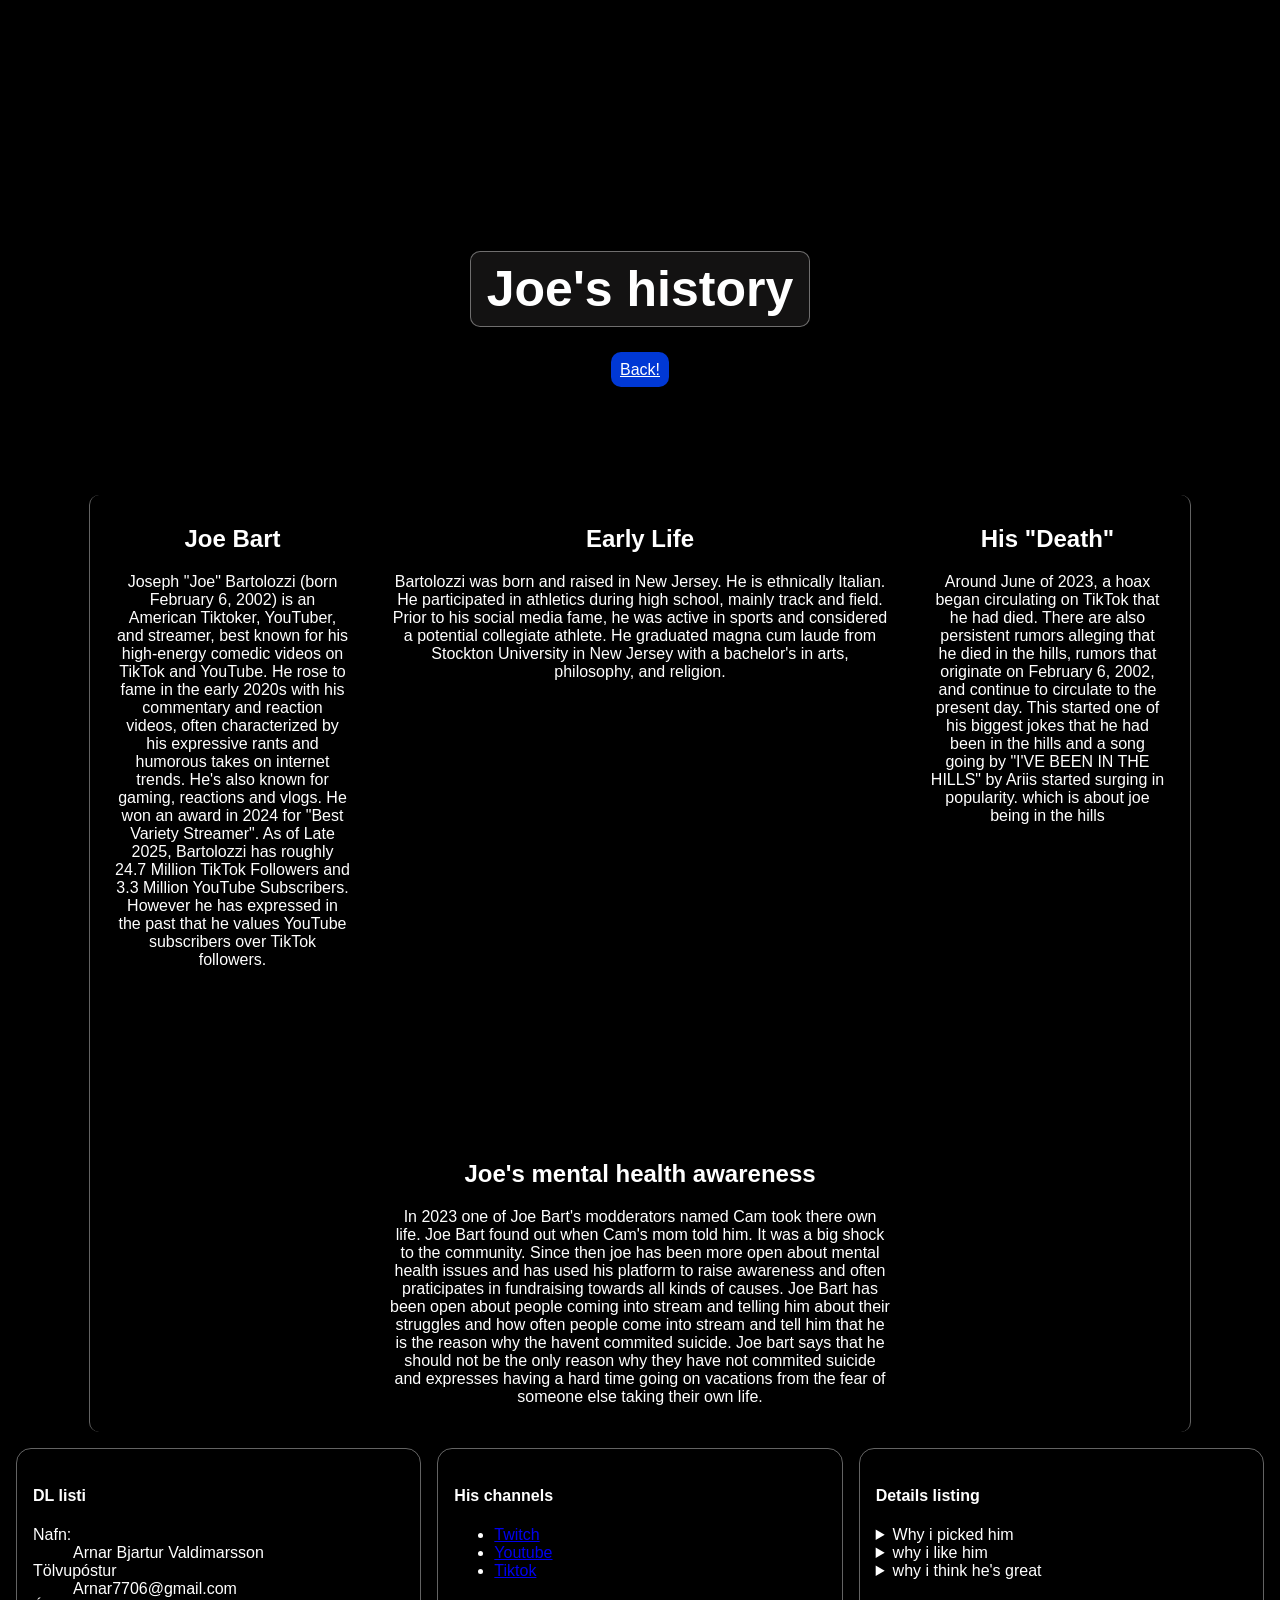
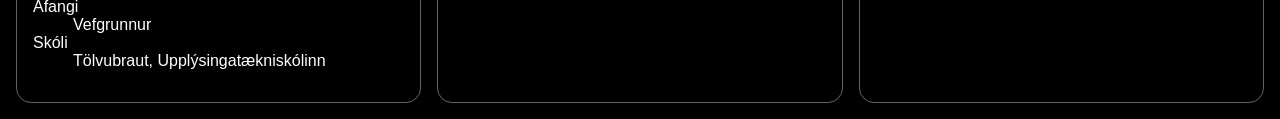
==== aboutjoe.html @ ba7e2e2e "Add files via upload" ====
<!DOCTYPE html>
<html lang="en">
<head>
    <meta charset="UTF-8">
    <meta name="viewport" content="width=device-width, initial-scale=1.0">
    <title>About JoeBart</title>
    <link rel="stylesheet" href="style1.css">
</head>
<body>

    <header class="header-aj">
        <h1>Joe's history</h1>
        <p><a href="page1.html" class="header-button">Back!</a></p>
    </header>

    <div class="main-bg">
        <main class="container-main">

            <article>
                <h1>Joe Bart</h1>
                <p>Joseph "Joe" Bartolozzi (born February 6, 2002) is an American Tiktoker, YouTuber, and streamer, best known for his high-energy comedic videos on TikTok and YouTube. He rose to fame in the early 2020s with his commentary and reaction videos, often characterized by his expressive rants and humorous takes on internet trends. He's also known for gaming, reactions and vlogs. He won an award in 2024 for "Best Variety Streamer". As of Late 2025, Bartolozzi has roughly 24.7 Million TikTok Followers and 3.3 Million YouTube Subscribers. However he has expressed in the past that he values YouTube subscribers over TikTok followers.</p>
            </article>

            <article>
                <h1>Early Life</h1>
                <p>Bartolozzi was born and raised in New Jersey. He is ethnically Italian. He participated in athletics during high school, mainly track and field. Prior to his social media fame, he was active in sports and considered a potential collegiate athlete. He graduated magna cum laude from Stockton University in New Jersey with a bachelor's in arts, philosophy, and religion.</p>
                <iframe 
                    src="https://www.google.com/maps/embed?pb=!1m18!1m12!1m3!1d1563360.0442391143!2d-76.04350361746404!3d40.06565030718899!2m3!1f0!2f0!3f0!3m2!1i1024!2i768!4f13.1!3m3!1m2!1s0x89c0fb959e00409f%3A0x2cd27b07f83f6d8d!2sNew%20Jersey%2C%20USA!5e0!3m2!1sen!2sis!4v1791446093423!5m2!1sen!2sis" width="600" height="450" style="border:0;" allowfullscreen="" loading="lazy" referrerpolicy="strict-origin-when-cross-origin"
                    >
                </iframe>
            </article>

            <article>
                <h1>His "Death"</h1>
                <p>Around June of 2023, a hoax began circulating on TikTok that he had died. There are also persistent rumors alleging that he died in the hills, rumors that originate on February 6, 2002, and continue to circulate to the present day. This started one of his biggest jokes that he had been in the hills and a song going by "I'VE BEEN IN THE HILLS" by Ariis started surging in popularity. which is about joe being in the hills</p>
            </article>

            <article>
            </article>

            <article>
                <h1>Joe's mental health awareness</h1>
                <p>In 2023 one of Joe Bart's modderators named Cam took there own life. Joe Bart found out when Cam's mom told him. It was a big shock to the community. Since then joe has been more open about mental health issues and has used his platform to raise awareness and often praticipates in fundraising towards all kinds of causes. Joe Bart has been open about people coming into stream and telling him about their struggles and how often people come into stream and tell him that he is the reason why the havent commited suicide. Joe bart says that he should not be the only reason why they have not commited suicide and expresses having a hard time going on vacations from the fear of someone else taking their own life.</p>
            </article>

            

        </main>
    </div>

    <footer class="containerfooter">
      <nav>
        <h4>DL listi </h4>
        <dl>
			<dt>Nafn:</dt>
				<dd>Arnar Bjartur Valdimarsson</dd>
			<dt>Tölvupóstur</dt>
				<dd>Arnar7706@gmail.com</dd>
			<dt>Áfangi</dt>
				<dd>Vefgrunnur</dd>
			<dt>Skóli</dt>
				<dd>Tölvubraut, Upplýsingatækniskólinn</dd>
        </dl>
      </nav>
      <nav>
			<h4>His channels</h4>
			<ul>
            <li><a href="https://www.twitch.tv/joe_bartolozzi" target="_blank">Twitch</a></li>
            <li><a href="https://www.youtube.com/@JoeBart" target="_blank">Youtube</a></li>
            <li><a href="https://www.tiktok.com/@joebart" target="_blank">Tiktok</a></li>
            </ul>
      </nav>
      <nav>
		<h4>Details listing</h4>
            <details>
				<summary>Why i picked him</summary>
				<h4>The details of why i picked him</h4>
				<p>Lorem ipsum dolor sit amet, consectetur adipisicing elit. Magni amet, itaque praesentium obcaecati nesciunt, aspernatur reiciendis voluptatibus asperiores fugit?</p>
			</details>
			<details>
				<summary>why i like him</summary>
				<h4>The details of why i like him</h4>
				<p>Sit amet, consectetur adipisicing elit. aspernatur reiciendis voluptatibus asperiores fugit, repudiandae a ipsa dolorum modi! Et a eligendi error culpa aut?</p>
			</details>
			<details>
				<summary>why i think he's great</summary>
				<h4>The details of why i think he's great</h4>
				<p>Magni amet, itaque praesentium obcaecati nesciunt, Lorem ipsum dolor sit amet, consectetur adipisicing elit. aspernatur reiciendis voluptatibus asperiores fugit, repudiandae a ipsa dolorum modi! Et a eligendi error culpa aut?</p>
			</details>
            
      </nav>
      </footer>
    
</body>
</html>
---- style1.css ----
body {
    margin: 0;
    padding: 0;
    font-family: "Open Sans", sans-serif;
    background-color: black;
}

.header1 {
    text-align: center;
    padding: 100px 20px;
    font-family: 'Lucida Sans', 'Lucida Sans Regular', 'Lucida Grande',
    'Lucida Sans Unicode', Geneva, Verdana, sans-serif;

    background-image:
        linear-gradient(rgba(0, 0, 0, 0.0), rgba(0, 0, 0, 0.0 )),
        url("myndir\\joe-bart4-removebg-preview.png");

    background-size: 780px 480px;
    background-position: center;
    background-repeat: no-repeat;
    align-items: center;
    background-color: rgba(0, 0, 0, 0.964);

}

.header-jbc {
        text-align: center;
        padding: 100px 20px;
        font-family: 'Lucida Sans', 'Lucida Sans Regular', 'Lucida Grande',
        'Lucida Sans Unicode', Geneva, Verdana, sans-serif;

        background-image:
            linear-gradient(rgba(0, 0, 0, 0.0), rgba(0, 0, 0, 0.0 )),
            url("myndir\\joe-bart4-removebg-preview.png");

        background-size: 780px 480px;
        background-position: center;
        background-repeat: no-repeat;
        align-items: center;
        background-color: rgba(0, 0, 0, 0.964);

    }

.header-aj {
        text-align: center;
        padding: 100px 20px;
        font-family: 'Lucida Sans', 'Lucida Sans Regular', 'Lucida Grande',
        'Lucida Sans Unicode', Geneva, Verdana, sans-serif;

        background-image:
            linear-gradient(rgba(0, 0, 0, 0.0), rgba(0, 0, 0, 0.0 )),
            url("myndir\\joe-bart4-removebg-preview.png");

        background-size: 780px 480px;
        background-position: center;
        background-repeat: no-repeat;
        align-items: center;
        background-color: rgba(0, 0, 0, 0.964);

    }

.header-p {
        text-align: center;
        padding: 100px 20px;
        font-family: 'Lucida Sans', 'Lucida Sans Regular', 'Lucida Grande',
        'Lucida Sans Unicode', Geneva, Verdana, sans-serif;

        background-image:
            linear-gradient(rgba(0, 0, 0, 0.0), rgba(0, 0, 0, 0.0 )),
            url("myndir\\joe-bart4-removebg-preview.png");

        background-size: 780px 480px;
        background-position: center;
        background-repeat: no-repeat;
        align-items: center;
        background-color: rgba(0, 0, 0, 0.964);

    }

.header1 h1 {
    font-size: 50px;
    color: white;
    border: 1.5px solid rgba(255, 255, 255, 0.388);
    width: 15%;

    height: 65px;
    background-color: rgba(42, 40, 40, 0.453);
    text-align: center;
    margin-left: 42.5%;
    margin-top:12.2%;
    border-radius: 10px;
}

.header-aj h1 {
    font-size: 50px;
    color: white;
    border: 1.5px solid rgba(255, 255, 255, 0.388);
    width: 23%;

    height: 65px;
    background-color: rgba(42, 40, 40, 0.453);
    text-align: center;
    margin-left: 38%;
    margin-top:12.2%;
    border-radius: 10px;
}

.header-p h1 {
    font-size: 50px;
    color: white;
    border: 1.5px solid rgba(255, 255, 255, 0.388);
    width: 15%;

    height: 65px;
    background-color: rgba(42, 40, 40, 0.453);
    text-align: center;
    margin-left: 42.5%;
    margin-top:12.2%;
    border-radius: 10px;
}

.header-jbc h1 {
    font-size: 50px;
    color: white;
    border: 1.5px solid rgba(255, 255, 255, 0.388);
    width: 55%;

    height: 65px;
    background-color: rgba(42, 40, 40, 0.453);
    text-align: center;
    margin-left: 22%;
    margin-top:12.2%;
    border-radius: 10px;
}

.header1 h1,
.header-jbc h1,
.header-aj h1,
.header-p h1 {
    box-sizing: border-box;
    width: fit-content;
    max-width: 100%;
    height: auto;
    padding: 8px 16px;
    margin-left: auto;
    margin-right: auto;
    overflow-wrap: anywhere;
}


.main-bg {
    background-color: rgba(0, 0, 0, 0.964);
    display: grid;
    justify-content: center;
}

.main-clips {
    background-color: rgba(0, 0, 0, 0.964);
    display: grid;
    justify-content: center;
}

.container-main {
    display: grid;
    grid-template-columns: repeat(3, minmax(250px, 1fr));
    gap: 10px;
    text-align: center;
    padding-left: 10px;
    padding-right: 10px;
    max-width: 1080px;
    border-left: 1.5px solid rgba(255, 255, 255, 0.388);
    border-right: 1.5px solid rgba(255, 255, 255, 0.388);
    border-radius: 10px;
}

.pclass{
    color: white;
    text-align: center;
    border: 2px solid rgba(255, 255, 255, 0.388);
    border-radius: 10px;
    background-color: rgba(131, 135, 135, 0.189);
}

article {
    color: rgb(255, 255, 255);
    padding: 10px;
    margin-left: 5px;
    margin-right: 5px;
}  

.clips-article {
    color: rgb(255, 255, 255);
    padding: 10px;
    margin-left: 5px;
    margin-right: 5px;
    border-left: 1.5px solid rgba(255, 255, 255, 0.388);
    border-right: 1.5px solid rgba(255, 255, 255, 0.388);
    border-top: 1.5px solid rgba(255, 255, 255, 0.388);
    border-radius: 10px;
}

iframe {
    width: 100%;
    height: 400px;
    border: none;
    border-radius: 10px; 
    margin-top: 10px;
}

.header-button {
    background-color: rgba(0, 68, 255, 0.836);
    padding: 9px;
    border-radius: 10px;
    color: white;
}

.nav-list {
    display: flex;
    justify-content: center;
    gap: 100px;
    list-style-type: none;
    padding: 0;
    margin: 0;
    background-color: rgba(0, 0, 0, 0.964);
    border-bottom: 1.5px solid rgba(255, 255, 255, 0.388);
    
    
}


.containerfooter {
    text-align: left;
    display: grid;
    grid-template-columns: 1fr 1fr 1fr;  
    padding: 1em;
    background-color: rgba(0, 0, 0, 0.964);
    color: white;
    justify-content: center;
    gap: 1em;
}

footer nav {
    flex-direction: column;
    gap: 1em;
    border: 1.5px solid rgba(255, 255, 255, 0.388);
    border-radius: 15px;
    padding: 1em;

}






@media screen and (max-width: 480px) {
    .header1 h1,
    .header-jbc h1,
    .header-aj h1,
    .header-p h1 {
        padding: 8px 12px;
        font-size: 30px;
    }
}

@media screen and (max-width: 599px) {

    .page-home .container-main img {
        display: none;
    }

    .articles {
        grid-template-columns: 1fr;
    }

    .sticky-menu {
        justify-content: flex-start;
        padding: 10px;
    }

    .aside-menu {
        flex-direction: column;
        gap: 0.5em;
    }

    .container-main {
        grid-template-columns: minmax(0, 1fr);
    }

    .containerfooter {
        grid-template-columns: minmax(0, 1fr);
    }
}

@media screen and (min-width: 600px) {
    .container-main {
        grid-template-columns: 1fr;
    }

    @media (min-width: 781px) {
        .container-main {
            grid-template-columns:
                minmax(0, 1fr)
                minmax(0, 2fr)
                minmax(0, 1fr);
        }
    }
}

@media screen and (max-width: 780px) {
    .header1 h1,
    .header-jbc h1,
    .header-aj h1,
    .header-p h1 {
        margin: 24px auto 0;
        font-size: 40px;
    }
}   

@media screen and (min-width: 1280px) {

    .containerfooter {
        grid-template-columns:
            minmax(0, 1fr)
            minmax(0, 1fr)
            minmax(0, 1fr);
    }

}


@media screen and (min-width: 1680px) {

    .containerfooter {
        grid-template-columns:
            minmax(0, 1fr)
            minmax(0, 1fr)
            minmax(0, 1fr);
    }

    .container-main {
        grid-template-columns:
            minmax(0, 1fr)
            minmax(0, 1fr)
            minmax(0, 1fr);

        max-width: 1280px;
        margin: auto;
    }
}
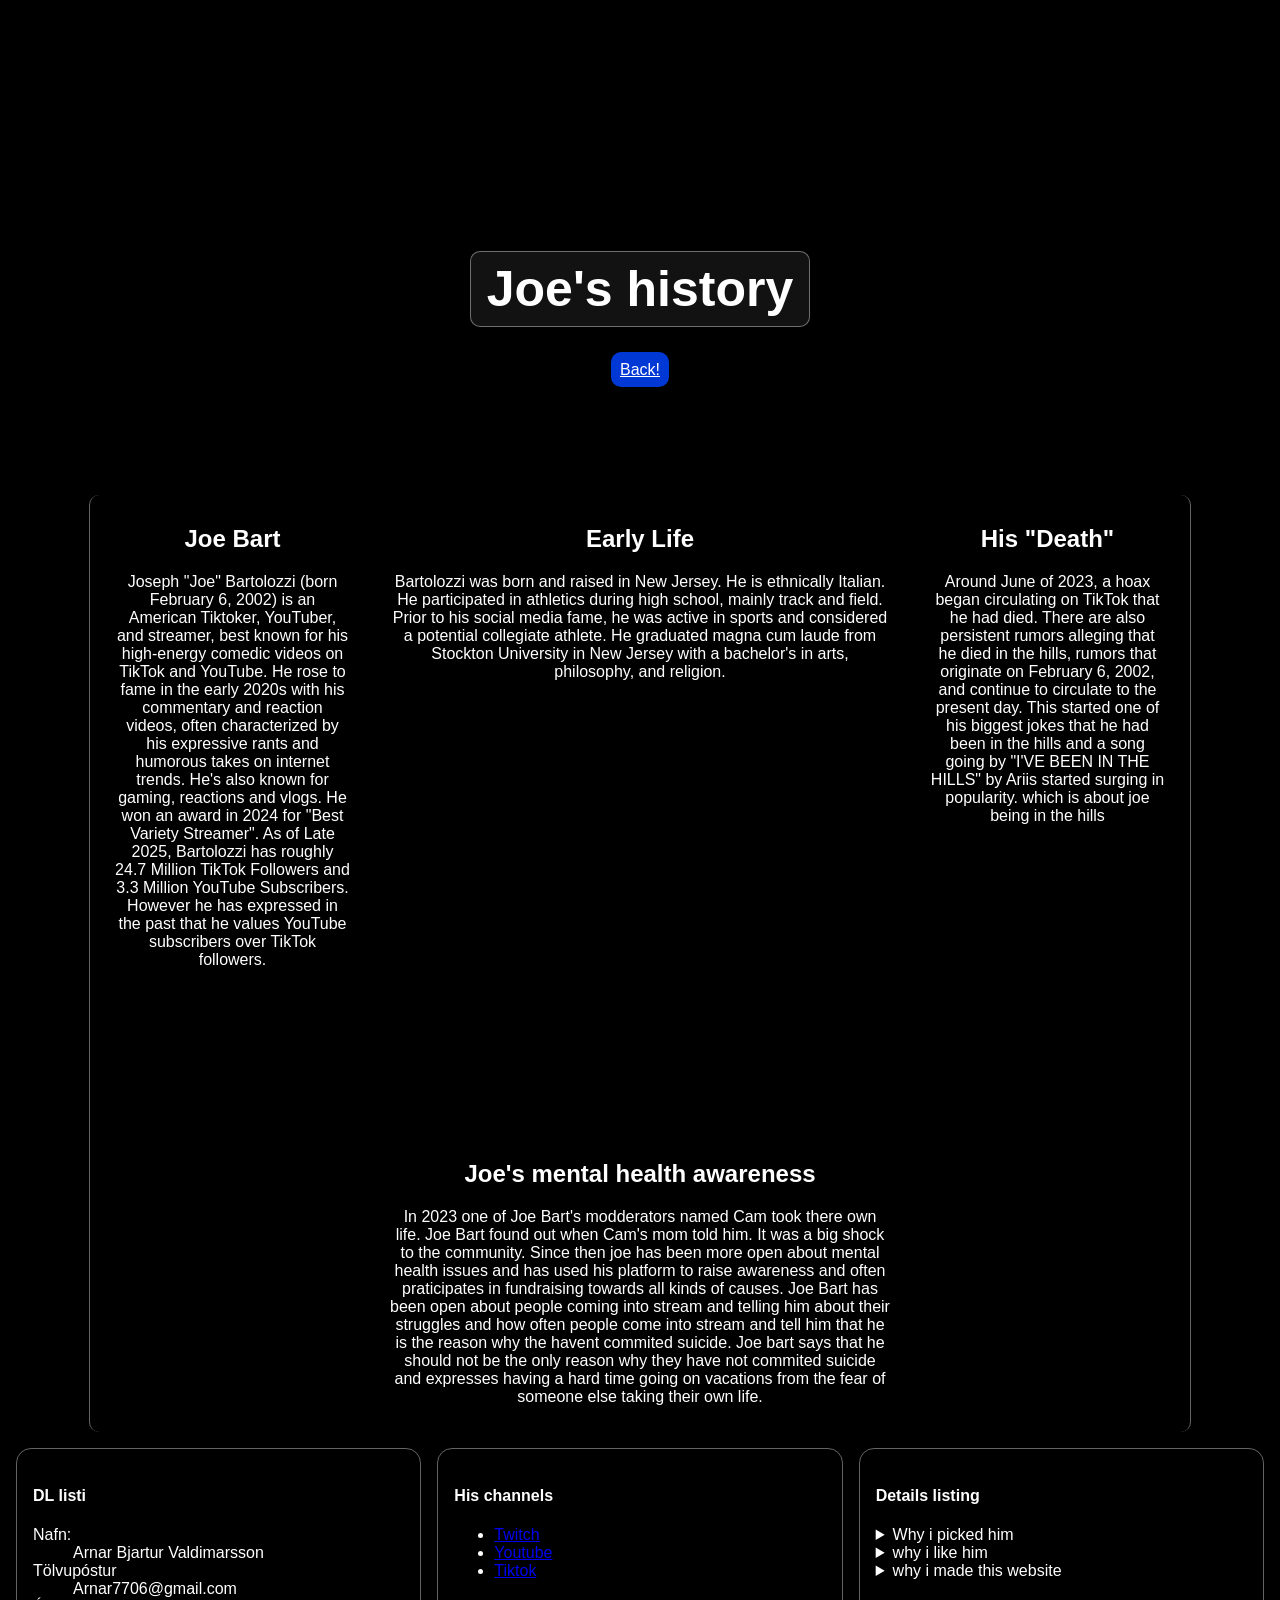
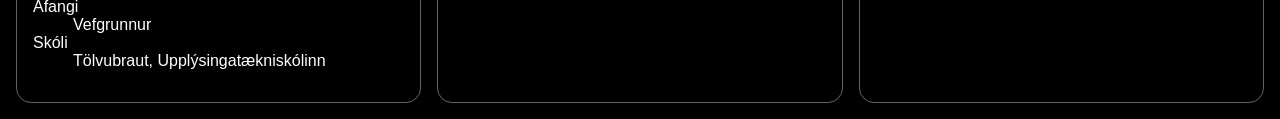
==== commit 1b80c9e9: "Update aboutjoe.html" ====
--- a/aboutjoe.html
+++ b/aboutjoe.html
@@ -10,7 +10,7 @@
 
     <header class="header-aj">
         <h1>Joe's history</h1>
-        <p><a href="page1.html" class="header-button">Back!</a></p>
+        <p><a href="index.html" class="header-button">Back!</a></p>
     </header>
 
     <div class="main-bg">
@@ -75,21 +75,21 @@
             <details>
 				<summary>Why i picked him</summary>
 				<h4>The details of why i picked him</h4>
-				<p>Lorem ipsum dolor sit amet, consectetur adipisicing elit. Magni amet, itaque praesentium obcaecati nesciunt, aspernatur reiciendis voluptatibus asperiores fugit?</p>
+				<p>I picked Joe Bart for this project because I enjoy watching his content and find him entertaining. I also thought he would be an interesting person to make a website about because of his career and popularity online.</p>
 			</details>
 			<details>
 				<summary>why i like him</summary>
 				<h4>The details of why i like him</h4>
-				<p>Sit amet, consectetur adipisicing elit. aspernatur reiciendis voluptatibus asperiores fugit, repudiandae a ipsa dolorum modi! Et a eligendi error culpa aut?</p>
+				<p>I like Joe Bart because I find his videos funny and entertaining. I like his personality and the way he reacts to things, which makes his content fun to watch. I also enjoy his gaming and reaction videos.</p>
 			</details>
 			<details>
-				<summary>why i think he's great</summary>
-				<h4>The details of why i think he's great</h4>
-				<p>Magni amet, itaque praesentium obcaecati nesciunt, Lorem ipsum dolor sit amet, consectetur adipisicing elit. aspernatur reiciendis voluptatibus asperiores fugit, repudiandae a ipsa dolorum modi! Et a eligendi error culpa aut?</p>
+				<summary>why i made this website</summary>
+				<h4>The details of why i made this website</h4>
+				<p>I made this website as a school project and wanted to make it about someone whose content I actually enjoy. I also wanted to make a clean and interesting website that shows what I have learned about HTML and CSS.</p>
 			</details>
             
       </nav>
       </footer>
     
 </body>
-</html>+</html>
--- a/style1.css
+++ b/style1.css
@@ -11,9 +11,9 @@
     font-family: 'Lucida Sans', 'Lucida Sans Regular', 'Lucida Grande',
     'Lucida Sans Unicode', Geneva, Verdana, sans-serif;
 
-    background-image:
-        linear-gradient(rgba(0, 0, 0, 0.0), rgba(0, 0, 0, 0.0 )),
-        url("myndir\\joe-bart4-removebg-preview.png");
+background-image: 
+    linear-gradient(rgba(0, 0, 0, 0.0), rgba(0, 0, 0, 0.0)),
+    url("/Arnar-Lokarverkefni/joe-bart4-removebg-preview.png");
 
     background-size: 780px 480px;
     background-position: center;
@@ -31,7 +31,7 @@
 
         background-image:
             linear-gradient(rgba(0, 0, 0, 0.0), rgba(0, 0, 0, 0.0 )),
-            url("myndir\\joe-bart4-removebg-preview.png");
+            url("/Arnar-Lokarverkefni/joe-bart4-removebg-preview.png");
 
         background-size: 780px 480px;
         background-position: center;
@@ -49,7 +49,7 @@
 
         background-image:
             linear-gradient(rgba(0, 0, 0, 0.0), rgba(0, 0, 0, 0.0 )),
-            url("myndir\\joe-bart4-removebg-preview.png");
+            url("/Arnar-Lokarverkefni/joe-bart4-removebg-preview.png");
 
         background-size: 780px 480px;
         background-position: center;
@@ -67,7 +67,7 @@
 
         background-image:
             linear-gradient(rgba(0, 0, 0, 0.0), rgba(0, 0, 0, 0.0 )),
-            url("myndir\\joe-bart4-removebg-preview.png");
+            url("/Arnar-Lokarverkefni/joe-bart4-removebg-preview.png");
 
         background-size: 780px 480px;
         background-position: center;
@@ -347,4 +347,4 @@
         max-width: 1280px;
         margin: auto;
     }
-}+}
